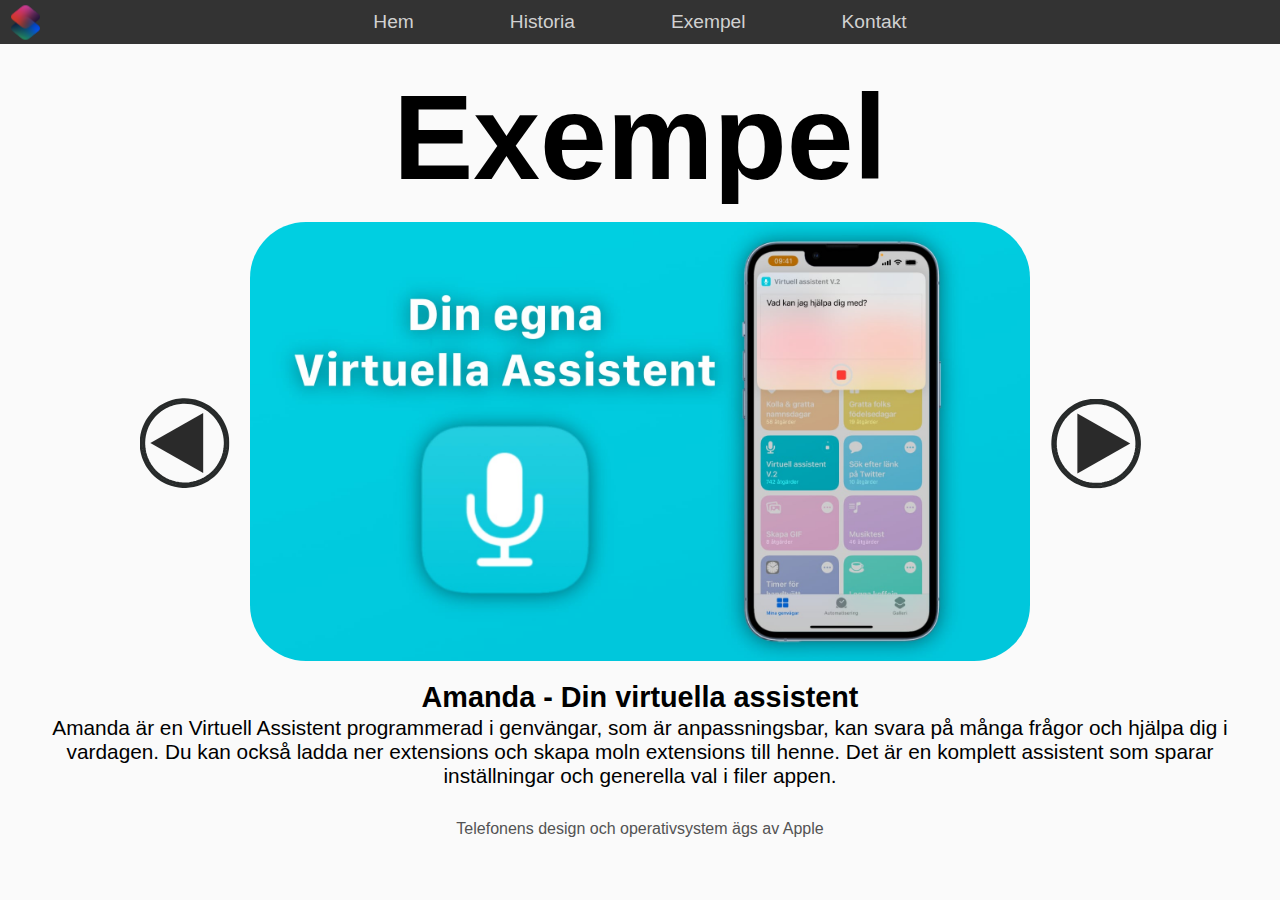
==== exempel.html @ bc95b7c4 "kopierade in koden" ====
<!DOCTYPE html>
<html lang="sv">

<head>
    <meta charset="UTF-8">
    <meta name="viewport" content="width=device-width, initial-scale=1.0">
    <title>Genvägar</title>
    <meta
    name="description"
    content="En hemsida för genvägar"
    >
    <meta name="theme-color" content="rgb(51,51,51)"/>

    <link rel="icon" href="pictures/shortcut-logo.svg">

    <link rel="stylesheet" href="css/global.css">
    <link rel="stylesheet" href="css/exempel.css">

    <script src="script/script.js" defer> </script>
    <script src="script/slider.js" defer> </script>
</head>
<body>
    <a class="Hidden-link" href="#left-button">
        Gå direkt till huvudinnehållet
    </a>
    <header style="z-index: 2">
        <div class="logo">
            <a href="index.html" class="shortcut_logo"><img src="pictures/shortcut-logo.svg" alt="Genvägar loggan" width="35" height="35"></a>
        </div>
        <nav class="menu">
            <button id="hamburgare" class="hamburgare-knapp disable-tap-zoom">
menu
            </button>
                <ul class="disable-tap-zoom">
                    <li><a href="index.html">Hem</a></li>
                    <li><a href="historia.html">Historia</a></li>
                    <li><a href="exempel.html">Exempel</a></li>
                    <li><a href="kontakt.html">Kontakt</a></li>
                </ul>
        </nav>
    </header>
    <main class="main-grid">
        <h1 class="rubrik">Exempel</h1>


        <div class="Slider-pictures disable-tap-zoom">
            <button class="slider-button button-div" id="left-button">
                    <img src="pictures/arrow-circle.svg" alt="Vänster pil outline" width="540" height="540" class="buttons-div" id="vcir">
                    <img src="pictures/arrow-triangle.svg" alt="Vänster pil" width="540" height="540" id="vtri">
            </button>
            
            <a href="virtuell-assistent.html" class="ExempelSlide-position"><img class="ExempelSlide" src="pictures/image-slider/image1.jpg" alt="Din egna Virtuella Assistent" width="1920" height="1080"></a>
            <a href="födelsedag.html" class="ExempelSlide-position"><img class="ExempelSlide" src="pictures/image-slider/image2.jpg" alt="Glöm aldrig en födelsedag" width="1920" height="1080"></a>
            <a href="gympass.html" class="ExempelSlide-position"><img class="ExempelSlide" src="pictures/image-slider/image3.jpg" alt="Spara & visa din gymhistorik" width="1920" height="1080"></a>
            <a href="namnsdag.html" class="ExempelSlide-position"><img class="ExempelSlide" src="pictures/image-slider/image4.jpg" alt="Se & gratta namnsdagar" width="1920" height="1080"></a>
            
            <button class="slider-button" id="right-button">
                    <img src="pictures/arrow-circle.svg" alt="Höger pil outline" width="540" height="540" class="buttons-div" id="hcir">
                    <img src="pictures/arrow-triangle.svg" alt="Höger pil" width="540" height="540" id="htri">
            </button>
            </div>
        <div class="Text-om-genväg">
        <h2 class="exempel-text mini-rubrik" id="rubrik-ex">Namnsdag</h2>
        <p class="exempel-text text" id="under-ex">Det är ett kommando som bara poof Lorem ipsum dolor sit amet consectetur adipisicing elit. Iure expedita iusto vel sapiente pariatur quis nobis, voluptatum consequatur odit vero quam nisi consectetur voluptatibus voluptas dolor, corrupti quos est modi!</p>
    </div>
    </main>
    <footer>
        <p class="copyright-text">
            Telefonens design och operativsystem ägs av Apple
        </p>
    </footer>
</body>
</html>
---- css/global.css ----
@font-face {
    font-family: 'Material Icons';
    font-style: normal;
    font-weight: 400;
    src: url('../fonts/icons.woff2') format('woff2');
}

* { margin: 0; padding: 0; }

:focus-visible {
    outline: 5px solid hsl(113, 66%, 55%);
    border-radius: 5px;
}
.Hidden-link {
    position: absolute;
    left: -10000px;
    background-color: rgb(10, 10, 10);
    z-index: 10;
}
.Hidden-link:focus-visible {
    position: relative;
    left: 0;
    top: 0;
    width: 100%;
    margin: 0;
    display: block;
    outline: none;
    padding-top: 10px;
    padding-bottom: 10px;
    padding-left: 10px;
    border-radius: 0px;
    color: rgb(241, 241, 241);
}
body {
    font-family: -apple-system, BlinkMacSystemFont, sans-serif;
    background-color: hsl(0, 0%, 98%);
    height: fit-content;
}
@media (prefers-color-scheme: dark) {
    body {
        background-color: hsl(0, 0%, 93%);
    }
}
header {
    display: flex;
    flex-direction: row;
    background-color: rgb(51,51,51);
    position: sticky; top: 0; width: 100%;
    height: 44px;
    align-items: center;
}
.menu {
    display: flex;
    flex-grow: 1;
    justify-content: center;
    align-items: center;
    font-size: 1.2rem;
    margin-right: 3.2rem;
}
.menu ul {
    display: flex;
    column-gap: clamp(0vw,5em,10vw);
    justify-content: center;
    align-items: center;
    color: rgba(238,238,238,255);
    list-style-type: none;
}
.menu ul a{
color: rgb(209, 209, 209);
text-decoration: none;
}
.shortcut_logo img{
    width: 2.2rem;
    align-self: center;
}
.shortcut_logo {
    height: max-content;
    display:flex;
}
.logo {
    margin: 0 0.5rem;
    display: flex;
}
.hamburgare-knapp {
    font-family: "Material Icons";
    display: none;
    color: rgb(209, 209, 209);
    background: none;
    border: none;
    font-size: 2rem;
}
.hamburgare-knapp:focus:not(:focus-visible){
    outline: none;
}
@media (hover: hover) {
    .menu ul a:hover,
    .menu ul a:focus-visible{
    background: linear-gradient(140deg, #ce3459, #094f97);
    -webkit-background-clip: text;
    background-clip: text;
    -webkit-text-fill-color: transparent;
    }
    .hamburgare-knapp:hover,
    .hamburgare-knapp:focus-visible{
    background: linear-gradient(140deg, #ce3459, #094f97);
    -webkit-background-clip: text;
    background-clip: text;
    -webkit-text-fill-color: transparent;
    }
    .menu ul a:focus-visible {
    outline: 2px solid hsl(113, 100%, 80%);
    }
    .hamburgare-knapp:focus-visible {
    outline: 2px solid hsl(113, 100%, 80%);
    }
    .shortcut_logo:focus-visible{
    outline: 2px solid hsl(113, 100%, 80%);
    }
}

.rubrik {
    text-align: center;
    font-size: clamp(3rem,10vw,7.5rem);
    margin-top: 1.5rem;
}
.mini-rubrik {
    font-size: 180%;
    margin-bottom: 0.1rem;
    margin-top: 1rem;
}
.text {
    font-size: 130%;
}

.copyright-text {
    color: rgb(83, 83, 83);
    font-size: 1rem;
    text-align: center;
    margin-top: 2rem;
    margin-bottom: 1rem;

}
@media screen and (max-width: 600px) {
    header {
    position: sticky;
    top: 0; 
    width: 100%;
    height: 48px;
    max-height: 75vh;
    transition: none 0.3s;
    }
    header .menu ul {
        display: none;
        top: 300%;
        flex-grow: 1;
        justify-content: space-evenly;
    }
    header.open .menu ul {
        display: flex;
        flex-direction: column;
    }
    header.open {
        height: 75vh;
        align-items: flex-start;
        padding-top: 0.4rem;
        transition-property: height, align-items;
    }
    header.open .hamburgare-knapp {
        margin-top: 0.1rem;
    }
    .hamburgare-knapp {
        display: block;
    }
    header.open .logo {
        transition: none;
    }
    header .menu {
        position: relative;
        flex-direction: column;
        align-self: stretch;
        font-size: 2rem;
    }
    .mini-rubrik {
        font-size: 135%;

    }
    .text {
        font-size: 110%;
    }
}
.disable-tap-zoom {
    touch-action: manipulation;
}
---- css/exempel.css ----
.main-grid {
    display: grid;
    grid-template-columns: 1fr;
    grid-template-rows: min-content 1fr;
    margin: clamp(1rem,2vw,3rem);
    margin-top: 0px;
}
.remove-picture {
    display: none;
}
.Slider-pictures {
    display: grid;
    grid-template-rows: 1fr;
    grid-template-columns: 10vw 1fr 10vw;
    /* margin-inline: clamp(0px,5rem,3vw); */
    margin-inline: max(20vw - 10rem, 0px);
    grid-template-areas:
    "lfbn pic rhbn";
    margin-top: 1rem;
}
#left-button {
    grid-area: lfbn;
    transform: rotate(270deg);
}
#right-button {
    grid-area: rhbn;
    transform: rotate(90deg);
}
.ExempelSlide {
    width: 100%;
    height: auto;
    border-radius: 3.5rem;
}
.ExempelSlide-position {
    grid-area: pic;
}
.slider-button {
    background-color: transparent;
    text-decoration: none;
    border: none;
    width: 70%;
    margin: auto;
}
.slider-button img {
    width: 100%;
    height: auto;
}
.exempel-text {
text-align: center;
}
.button-div {
    position: relative;
}
.buttons-div {
    position: absolute;
}
@media (hover: hover) {
    .buttons-div:hover {
    transform: scale(1.03);
    transition: none 0.1s ease-in;
    transition-property: transform;
    }
    .ExempelSlide {
        box-shadow: none;
        transition: box-shadow .3s;
    }
    .ExempelSlide:hover {
        box-shadow: 0 0 30px rgba(33,33,33,0.5); 
}
}
@media screen and (max-width: 600px) {
    .main-grid {
        margin-top: clamp(1rem,2vw,3rem);
    }
}
img {
    transition: none 0.1s ease-in;
    transition-property: transform;
}
.vmindre {
    transform: scale(0.8);
}
.vmindrecir {
    transform: scale(0.98);
}
.hmindre {
    transform: scale(0.8);
}
.hmindrecir {
    transform: scale(0.98);
}
@media screen and (max-width: 600px) {
    .ExempelSlide {
        border-radius: 0px;
    }
    .Slider-pictures {
        display: block;
        position: relative;
        margin-inline: 0px;
    }
    .slider-button {
        position: absolute;
        width: calc(1.5rem + 10vw);
        top: 50%;
    }
    #left-button {
        transform: translateY(-50%) rotate(270deg);
        left: 0.5rem;
    }
    #right-button {
        transform: translateY(-50%) rotate(90deg);
        right: 0.5rem;
    }
    .main-grid {
        margin-inline: 0px;
    }
    #under-ex {
        margin-inline: 1.8rem;
    }
}
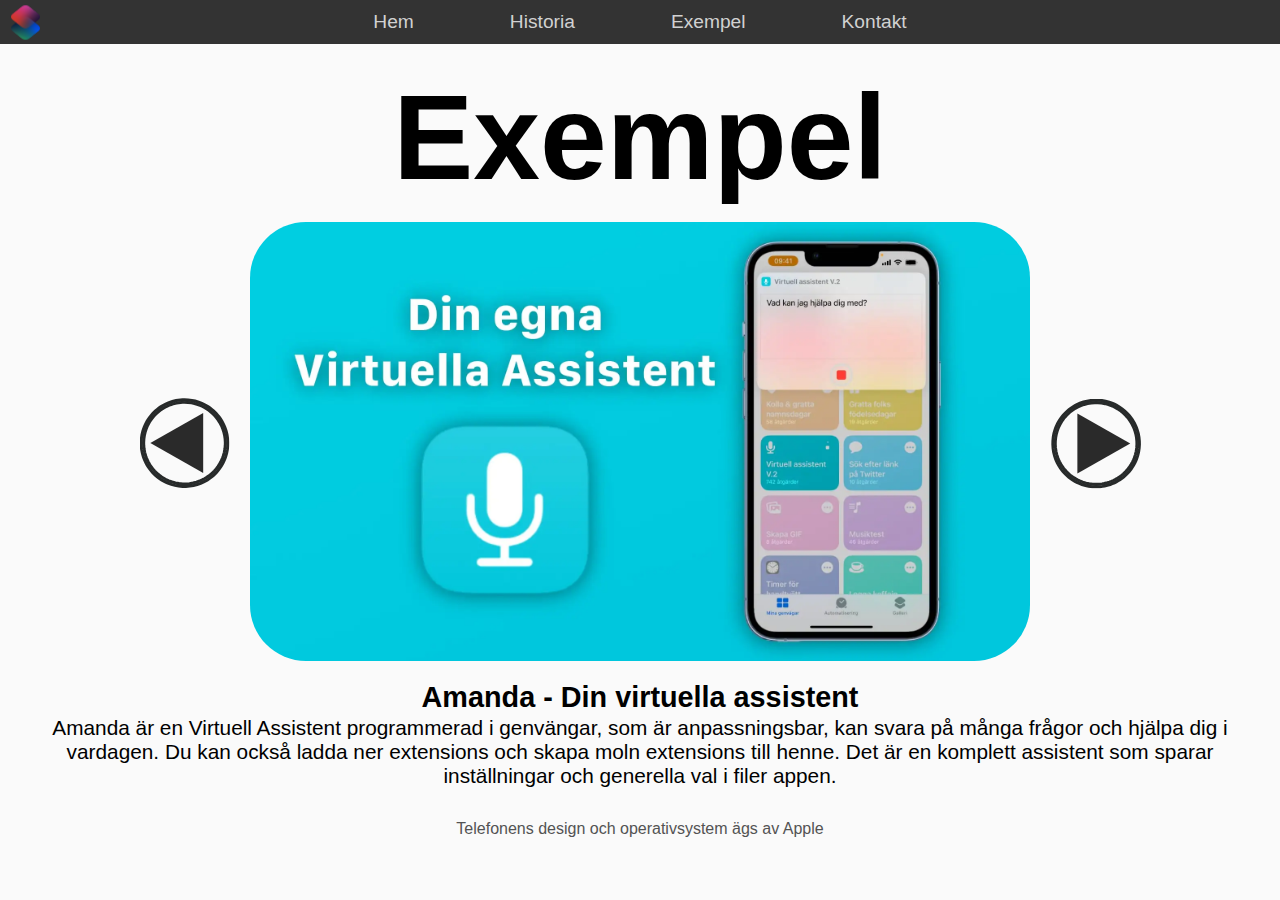
==== commit e31d5363: "Fixade det Andreas ville" ====
--- a/exempel.html
+++ b/exempel.html
@@ -1,73 +1 @@
-<!DOCTYPE html>
-<html lang="sv">
-
-<head>
-    <meta charset="UTF-8">
-    <meta name="viewport" content="width=device-width, initial-scale=1.0">
-    <title>Genvägar</title>
-    <meta
-    name="description"
-    content="En hemsida för genvägar"
-    >
-    <meta name="theme-color" content="rgb(51,51,51)"/>
-
-    <link rel="icon" href="pictures/shortcut-logo.svg">
-
-    <link rel="stylesheet" href="css/global.css">
-    <link rel="stylesheet" href="css/exempel.css">
-
-    <script src="script/script.js" defer> </script>
-    <script src="script/slider.js" defer> </script>
-</head>
-<body>
-    <a class="Hidden-link" href="#left-button">
-        Gå direkt till huvudinnehållet
-    </a>
-    <header style="z-index: 2">
-        <div class="logo">
-            <a href="index.html" class="shortcut_logo"><img src="pictures/shortcut-logo.svg" alt="Genvägar loggan" width="35" height="35"></a>
-        </div>
-        <nav class="menu">
-            <button id="hamburgare" class="hamburgare-knapp disable-tap-zoom">
-menu
-            </button>
-                <ul class="disable-tap-zoom">
-                    <li><a href="index.html">Hem</a></li>
-                    <li><a href="historia.html">Historia</a></li>
-                    <li><a href="exempel.html">Exempel</a></li>
-                    <li><a href="kontakt.html">Kontakt</a></li>
-                </ul>
-        </nav>
-    </header>
-    <main class="main-grid">
-        <h1 class="rubrik">Exempel</h1>
-
-
-        <div class="Slider-pictures disable-tap-zoom">
-            <button class="slider-button button-div" id="left-button">
-                    <img src="pictures/arrow-circle.svg" alt="Vänster pil outline" width="540" height="540" class="buttons-div" id="vcir">
-                    <img src="pictures/arrow-triangle.svg" alt="Vänster pil" width="540" height="540" id="vtri">
-            </button>
-            
-            <a href="virtuell-assistent.html" class="ExempelSlide-position"><img class="ExempelSlide" src="pictures/image-slider/image1.jpg" alt="Din egna Virtuella Assistent" width="1920" height="1080"></a>
-            <a href="födelsedag.html" class="ExempelSlide-position"><img class="ExempelSlide" src="pictures/image-slider/image2.jpg" alt="Glöm aldrig en födelsedag" width="1920" height="1080"></a>
-            <a href="gympass.html" class="ExempelSlide-position"><img class="ExempelSlide" src="pictures/image-slider/image3.jpg" alt="Spara & visa din gymhistorik" width="1920" height="1080"></a>
-            <a href="namnsdag.html" class="ExempelSlide-position"><img class="ExempelSlide" src="pictures/image-slider/image4.jpg" alt="Se & gratta namnsdagar" width="1920" height="1080"></a>
-            
-            <button class="slider-button" id="right-button">
-                    <img src="pictures/arrow-circle.svg" alt="Höger pil outline" width="540" height="540" class="buttons-div" id="hcir">
-                    <img src="pictures/arrow-triangle.svg" alt="Höger pil" width="540" height="540" id="htri">
-            </button>
-            </div>
-        <div class="Text-om-genväg">
-        <h2 class="exempel-text mini-rubrik" id="rubrik-ex">Namnsdag</h2>
-        <p class="exempel-text text" id="under-ex">Det är ett kommando som bara poof Lorem ipsum dolor sit amet consectetur adipisicing elit. Iure expedita iusto vel sapiente pariatur quis nobis, voluptatum consequatur odit vero quam nisi consectetur voluptatibus voluptas dolor, corrupti quos est modi!</p>
-    </div>
-    </main>
-    <footer>
-        <p class="copyright-text">
-            Telefonens design och operativsystem ägs av Apple
-        </p>
-    </footer>
-</body>
-</html>+<!DOCTYPE html><html lang="sv"><head> <meta charset="UTF-8"> <meta name="viewport" content="width=device-width, initial-scale=1.0"> <title>Genvägar</title> <meta name="description" content="En hemsida för genvägar" > <meta name="theme-color" content="rgb(51,51,51)"/> <link rel="icon" href="pictures/shortcut-logo.svg"> <link rel="stylesheet" href="css/global.css"> <link rel="stylesheet" href="css/exempel.css"> <script src="script/script.js" defer> </script> <script src="script/slider.js" defer> </script></head><body> <a class="Hidden-link" href="#left-button"> Gå direkt till huvudinnehållet </a> <header style="z-index: 2"> <div class="logo"> <a href="index.html" class="shortcut_logo"><img src="pictures/shortcut-logo.svg" alt="Genvägar loggan" width="35" height="35"></a> </div><nav class="menu"> <button id="hamburgare" class="hamburgare-knapp disable-tap-zoom">menu </button> <ul class="disable-tap-zoom"> <li><a href="index.html">Hem</a></li><li><a href="historia.html">Historia</a></li><li><a href="exempel.html">Exempel</a></li><li><a href="kontakt.html">Kontakt</a></li></ul> </nav> </header> <main class="main-grid"> <h1 class="rubrik">Exempel</h1> <div class="Slider-pictures disable-tap-zoom"> <button class="slider-button button-div" id="left-button"> <img src="pictures/arrow-circle.svg" alt="Vänster pil outline" width="540" height="540" class="buttons-div" id="vcir"> <img src="pictures/arrow-triangle.svg" alt="Vänster pil" width="540" height="540" id="vtri"> </button> <a href="virtuell-assistent.html" class="ExempelSlide-position"><img class="ExempelSlide" src="pictures/image-slider/image1.webp" alt="Din egna Virtuella Assistent" width="1920" height="1080"></a> <a href="födelsedag.html" class="ExempelSlide-position"><img class="ExempelSlide" src="pictures/image-slider/image2.webp" alt="Glöm aldrig en födelsedag" width="1920" height="1080"></a> <a href="gympass.html" class="ExempelSlide-position"><img class="ExempelSlide" src="pictures/image-slider/image3.webp" alt="Spara & visa din gymhistorik" width="1920" height="1080"></a> <a href="namnsdag.html" class="ExempelSlide-position"><img class="ExempelSlide" src="pictures/image-slider/image4.webp" alt="Se & gratta namnsdagar" width="1920" height="1080"></a> <button class="slider-button" id="right-button"> <img src="pictures/arrow-circle.svg" alt="Höger pil outline" width="540" height="540" class="buttons-div" id="hcir"> <img src="pictures/arrow-triangle.svg" alt="Höger pil" width="540" height="540" id="htri"> </button> </div><div class="Text-om-genväg"> <h2 class="exempel-text mini-rubrik" id="rubrik-ex">Namnsdag</h2> <p class="exempel-text text" id="under-ex">Det är ett kommando som bara poof Lorem ipsum dolor sit amet consectetur adipisicing elit. Iure expedita iusto vel sapiente pariatur quis nobis, voluptatum consequatur odit vero quam nisi consectetur voluptatibus voluptas dolor, corrupti quos est modi!</p></div></main> <footer> <p class="copyright-text"> Telefonens design och operativsystem ägs av Apple </p></footer></body></html>--- a/css/global.css
+++ b/css/global.css
@@ -1,193 +1 @@
-@font-face {
-    font-family: 'Material Icons';
-    font-style: normal;
-    font-weight: 400;
-    src: url('../fonts/icons.woff2') format('woff2');
-}
-
-* { margin: 0; padding: 0; }
-
-:focus-visible {
-    outline: 5px solid hsl(113, 66%, 55%);
-    border-radius: 5px;
-}
-.Hidden-link {
-    position: absolute;
-    left: -10000px;
-    background-color: rgb(10, 10, 10);
-    z-index: 10;
-}
-.Hidden-link:focus-visible {
-    position: relative;
-    left: 0;
-    top: 0;
-    width: 100%;
-    margin: 0;
-    display: block;
-    outline: none;
-    padding-top: 10px;
-    padding-bottom: 10px;
-    padding-left: 10px;
-    border-radius: 0px;
-    color: rgb(241, 241, 241);
-}
-body {
-    font-family: -apple-system, BlinkMacSystemFont, sans-serif;
-    background-color: hsl(0, 0%, 98%);
-    height: fit-content;
-}
-@media (prefers-color-scheme: dark) {
-    body {
-        background-color: hsl(0, 0%, 93%);
-    }
-}
-header {
-    display: flex;
-    flex-direction: row;
-    background-color: rgb(51,51,51);
-    position: sticky; top: 0; width: 100%;
-    height: 44px;
-    align-items: center;
-}
-.menu {
-    display: flex;
-    flex-grow: 1;
-    justify-content: center;
-    align-items: center;
-    font-size: 1.2rem;
-    margin-right: 3.2rem;
-}
-.menu ul {
-    display: flex;
-    column-gap: clamp(0vw,5em,10vw);
-    justify-content: center;
-    align-items: center;
-    color: rgba(238,238,238,255);
-    list-style-type: none;
-}
-.menu ul a{
-color: rgb(209, 209, 209);
-text-decoration: none;
-}
-.shortcut_logo img{
-    width: 2.2rem;
-    align-self: center;
-}
-.shortcut_logo {
-    height: max-content;
-    display:flex;
-}
-.logo {
-    margin: 0 0.5rem;
-    display: flex;
-}
-.hamburgare-knapp {
-    font-family: "Material Icons";
-    display: none;
-    color: rgb(209, 209, 209);
-    background: none;
-    border: none;
-    font-size: 2rem;
-}
-.hamburgare-knapp:focus:not(:focus-visible){
-    outline: none;
-}
-@media (hover: hover) {
-    .menu ul a:hover,
-    .menu ul a:focus-visible{
-    background: linear-gradient(140deg, #ce3459, #094f97);
-    -webkit-background-clip: text;
-    background-clip: text;
-    -webkit-text-fill-color: transparent;
-    }
-    .hamburgare-knapp:hover,
-    .hamburgare-knapp:focus-visible{
-    background: linear-gradient(140deg, #ce3459, #094f97);
-    -webkit-background-clip: text;
-    background-clip: text;
-    -webkit-text-fill-color: transparent;
-    }
-    .menu ul a:focus-visible {
-    outline: 2px solid hsl(113, 100%, 80%);
-    }
-    .hamburgare-knapp:focus-visible {
-    outline: 2px solid hsl(113, 100%, 80%);
-    }
-    .shortcut_logo:focus-visible{
-    outline: 2px solid hsl(113, 100%, 80%);
-    }
-}
-
-.rubrik {
-    text-align: center;
-    font-size: clamp(3rem,10vw,7.5rem);
-    margin-top: 1.5rem;
-}
-.mini-rubrik {
-    font-size: 180%;
-    margin-bottom: 0.1rem;
-    margin-top: 1rem;
-}
-.text {
-    font-size: 130%;
-}
-
-.copyright-text {
-    color: rgb(83, 83, 83);
-    font-size: 1rem;
-    text-align: center;
-    margin-top: 2rem;
-    margin-bottom: 1rem;
-
-}
-@media screen and (max-width: 600px) {
-    header {
-    position: sticky;
-    top: 0; 
-    width: 100%;
-    height: 48px;
-    max-height: 75vh;
-    transition: none 0.3s;
-    }
-    header .menu ul {
-        display: none;
-        top: 300%;
-        flex-grow: 1;
-        justify-content: space-evenly;
-    }
-    header.open .menu ul {
-        display: flex;
-        flex-direction: column;
-    }
-    header.open {
-        height: 75vh;
-        align-items: flex-start;
-        padding-top: 0.4rem;
-        transition-property: height, align-items;
-    }
-    header.open .hamburgare-knapp {
-        margin-top: 0.1rem;
-    }
-    .hamburgare-knapp {
-        display: block;
-    }
-    header.open .logo {
-        transition: none;
-    }
-    header .menu {
-        position: relative;
-        flex-direction: column;
-        align-self: stretch;
-        font-size: 2rem;
-    }
-    .mini-rubrik {
-        font-size: 135%;
-
-    }
-    .text {
-        font-size: 110%;
-    }
-}
-.disable-tap-zoom {
-    touch-action: manipulation;
-}+@font-face{font-family: 'Material Icons'; font-style: normal; font-weight: 400; src: url('../fonts/icons.woff2') format('woff2');}*{margin: 0; padding: 0;}:focus-visible{outline: 5px solid hsl(113, 66%, 55%); border-radius: 5px;}.Hidden-link{position: absolute; left: -10000px; background-color: rgb(10, 10, 10); z-index: 10;}.Hidden-link:focus-visible{position: relative; left: 0; top: 0; width: 100%; margin: 0; display: block; outline: none; padding-top: 10px; padding-bottom: 10px; padding-left: 10px; border-radius: 0px; color: rgb(241, 241, 241);}body{font-family: -apple-system, BlinkMacSystemFont, sans-serif; background-color: hsl(0, 0%, 98%); height: fit-content;}@media (prefers-color-scheme: dark){body{background-color: hsl(0, 0%, 93%);}}header{display: flex; flex-direction: row; background-color: rgb(51,51,51); position: sticky; top: 0; width: 100%; height: 44px; align-items: center;}.menu{display: flex; flex-grow: 1; justify-content: center; align-items: center; font-size: 1.2rem; margin-right: 3.2rem;}.menu ul{display: flex; column-gap: clamp(0vw,5em,10vw); justify-content: center; align-items: center; color: rgba(238,238,238,255); list-style-type: none;}.menu ul a{color: rgb(209, 209, 209);text-decoration: none;}.shortcut_logo img{width: 2.2rem; align-self: center;}.shortcut_logo{height: max-content; display:flex;}.logo{margin: 0 0.5rem; display: flex;}.hamburgare-knapp{font-family: "Material Icons"; display: none; color: rgb(209, 209, 209); background: none; border: none; font-size: 2rem;}.hamburgare-knapp:focus:not(:focus-visible){outline: none;}@media (hover: hover){.menu ul a:hover, .menu ul a:focus-visible{background: linear-gradient(140deg, #ce3459, #094f97); -webkit-background-clip: text; background-clip: text; -webkit-text-fill-color: transparent;}.hamburgare-knapp:hover, .hamburgare-knapp:focus-visible{background: linear-gradient(140deg, #ce3459, #094f97); -webkit-background-clip: text; background-clip: text; -webkit-text-fill-color: transparent;}.menu ul a:focus-visible{outline: 2px solid hsl(113, 100%, 80%);}.hamburgare-knapp:focus-visible{outline: 2px solid hsl(113, 100%, 80%);}.shortcut_logo:focus-visible{outline: 2px solid hsl(113, 100%, 80%);}}.rubrik{text-align: center; font-size: clamp(3rem,10vw,7.5rem); margin-top: 1.5rem;}.mini-rubrik{font-size: 180%; margin-bottom: 0.1rem; margin-top: 1rem;}.text{font-size: 130%;}.copyright-text{color: rgb(83, 83, 83); font-size: 1rem; text-align: center; margin-top: 2rem; margin-bottom: 1rem;}@media screen and (max-width: 600px){header{position: sticky; top: 0; width: 100%; height: 48px; max-height: 75vh; transition: none 0.3s;}header .menu ul{display: none; top: 300%; flex-grow: 1; justify-content: space-evenly;}header.open .menu ul{display: flex; flex-direction: column;}header.open{height: 75vh; align-items: flex-start; padding-top: 0.4rem; transition-property: height, align-items;}header.open .hamburgare-knapp{margin-top: 0.1rem;}.hamburgare-knapp{display: block;}header.open .logo{transition: none;}header .menu{position: relative; flex-direction: column; align-self: stretch; font-size: 2rem;}.mini-rubrik{font-size: 135%;}.text{font-size: 110%;}}.disable-tap-zoom{touch-action: manipulation;}--- a/css/exempel.css
+++ b/css/exempel.css
@@ -1,120 +1 @@
-.main-grid {
-    display: grid;
-    grid-template-columns: 1fr;
-    grid-template-rows: min-content 1fr;
-    margin: clamp(1rem,2vw,3rem);
-    margin-top: 0px;
-}
-.remove-picture {
-    display: none;
-}
-.Slider-pictures {
-    display: grid;
-    grid-template-rows: 1fr;
-    grid-template-columns: 10vw 1fr 10vw;
-    /* margin-inline: clamp(0px,5rem,3vw); */
-    margin-inline: max(20vw - 10rem, 0px);
-    grid-template-areas:
-    "lfbn pic rhbn";
-    margin-top: 1rem;
-}
-#left-button {
-    grid-area: lfbn;
-    transform: rotate(270deg);
-}
-#right-button {
-    grid-area: rhbn;
-    transform: rotate(90deg);
-}
-.ExempelSlide {
-    width: 100%;
-    height: auto;
-    border-radius: 3.5rem;
-}
-.ExempelSlide-position {
-    grid-area: pic;
-}
-.slider-button {
-    background-color: transparent;
-    text-decoration: none;
-    border: none;
-    width: 70%;
-    margin: auto;
-}
-.slider-button img {
-    width: 100%;
-    height: auto;
-}
-.exempel-text {
-text-align: center;
-}
-.button-div {
-    position: relative;
-}
-.buttons-div {
-    position: absolute;
-}
-@media (hover: hover) {
-    .buttons-div:hover {
-    transform: scale(1.03);
-    transition: none 0.1s ease-in;
-    transition-property: transform;
-    }
-    .ExempelSlide {
-        box-shadow: none;
-        transition: box-shadow .3s;
-    }
-    .ExempelSlide:hover {
-        box-shadow: 0 0 30px rgba(33,33,33,0.5); 
-}
-}
-@media screen and (max-width: 600px) {
-    .main-grid {
-        margin-top: clamp(1rem,2vw,3rem);
-    }
-}
-img {
-    transition: none 0.1s ease-in;
-    transition-property: transform;
-}
-.vmindre {
-    transform: scale(0.8);
-}
-.vmindrecir {
-    transform: scale(0.98);
-}
-.hmindre {
-    transform: scale(0.8);
-}
-.hmindrecir {
-    transform: scale(0.98);
-}
-@media screen and (max-width: 600px) {
-    .ExempelSlide {
-        border-radius: 0px;
-    }
-    .Slider-pictures {
-        display: block;
-        position: relative;
-        margin-inline: 0px;
-    }
-    .slider-button {
-        position: absolute;
-        width: calc(1.5rem + 10vw);
-        top: 50%;
-    }
-    #left-button {
-        transform: translateY(-50%) rotate(270deg);
-        left: 0.5rem;
-    }
-    #right-button {
-        transform: translateY(-50%) rotate(90deg);
-        right: 0.5rem;
-    }
-    .main-grid {
-        margin-inline: 0px;
-    }
-    #under-ex {
-        margin-inline: 1.8rem;
-    }
-}+.main-grid{display: grid; grid-template-columns: 1fr; grid-template-rows: min-content 1fr; margin: clamp(1rem,2vw,3rem); margin-top: 0px;}.remove-picture{display: none;}.Slider-pictures{display: grid; grid-template-rows: 1fr; grid-template-columns: 10vw 1fr 10vw; /* margin-inline: clamp(0px,5rem,3vw); */ margin-inline: max(20vw - 10rem, 0px); grid-template-areas: "lfbn pic rhbn"; margin-top: 1rem;}#left-button{grid-area: lfbn; transform: rotate(270deg);}#right-button{grid-area: rhbn; transform: rotate(90deg);}.ExempelSlide{width: 100%; height: auto; border-radius: 3.5rem;}.ExempelSlide-position{grid-area: pic;}.slider-button{background-color: transparent; text-decoration: none; border: none; width: 70%; margin: auto;}.slider-button img{width: 100%; height: auto;}.exempel-text{text-align: center;}.button-div{position: relative;}.buttons-div{position: absolute;}@media (hover: hover){.buttons-div:hover{transform: scale(1.03); transition: none 0.1s ease-in; transition-property: transform;}.ExempelSlide{box-shadow: none; transition: box-shadow .3s;}.ExempelSlide:hover{box-shadow: 0 0 30px rgba(33,33,33,0.5);}}@media screen and (max-width: 600px){.main-grid{margin-top: clamp(1rem,2vw,3rem);}}img{transition: none 0.1s ease-in; transition-property: transform;}.vmindre{transform: scale(0.8);}.vmindrecir{transform: scale(0.98);}.hmindre{transform: scale(0.8);}.hmindrecir{transform: scale(0.98);}@media screen and (max-width: 600px){.ExempelSlide{border-radius: 0px;}.Slider-pictures{display: block; position: relative; margin-inline: 0px;}.slider-button{position: absolute; width: calc(1.5rem + 10vw); top: 50%;}#left-button{transform: translateY(-50%) rotate(270deg); left: 0.5rem;}#right-button{transform: translateY(-50%) rotate(90deg); right: 0.5rem;}.main-grid{margin-inline: 0px;}#under-ex{margin-inline: 1.8rem;}}